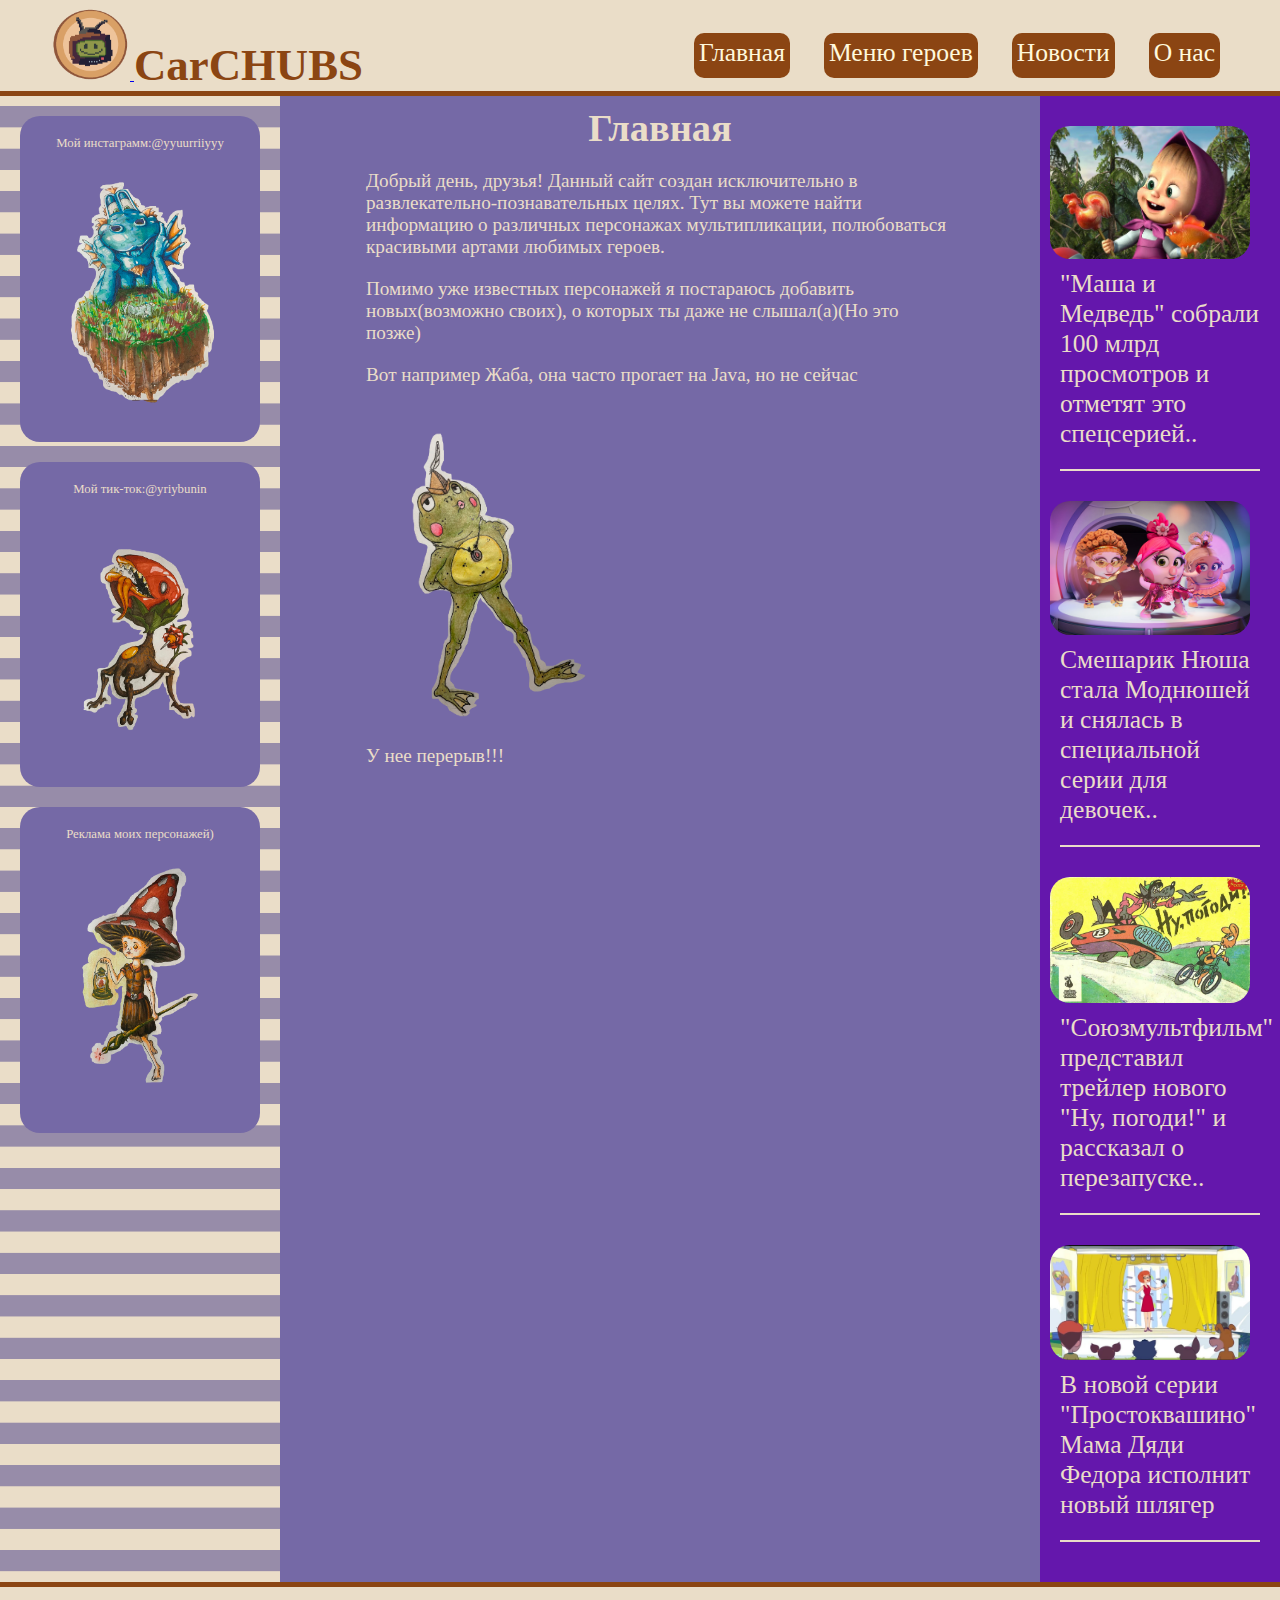
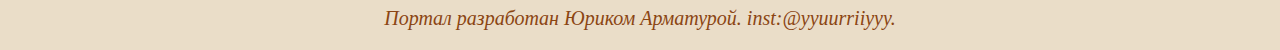
==== index.html @ d8eff467 "Add files via upload" ====
<!DOCTYPE html>
<html lang="en">
<head>
    <meta charset="UTF-8">
    <title>CarCHUBS</title>
    <link rel="stylesheet" media="screen and (min-width: 1024px)" href="src/baseStyle.css">
    <link rel="stylesheet" media="screen and (min-width: 768px) and (max-width: 1024px)" href="src/MiddleStyleBase.css">
    <link rel="stylesheet" media="screen and (max-width: 768px)" href="src/LittleStyleBase.css">
    <link href="src/hamburger.css" rel="stylesheet">
    <link href="src/NewsStyle.css" rel="stylesheet">
    <link rel="SHORTCUT ICON" href= "src/assets/Decoration/Favicon.png" type="image/png">
</head>
<body>
<header>
    <div class="headerBox">
        <div class="mobileHead">
            <a id="firstPointHead" href="src/HomePage.html">
                <img class="logoImg" src="src/assets/Decoration/LogoMult.png" alt="Logo">
            </a>
            <h1 class="logoText">CarCHUBS</h1>
        </div>
<!--        <div style="flex-grow: 2;margin-left: 20px;margin-right: 20px">-->
<!--&lt;!&ndash;            <div><input type="text" name="user_name" required placeholder=" Search" class="searchInf"></div>&ndash;&gt;-->
<!--        </div>-->
        <input type="checkbox" id="checkbox">
        <nav>
            <ul>
                <li><a class="navButtons" href="src/HomePage.html">Главная</a></li>
                <li><a class="navButtons" href="src/HeroesMenu.html">Меню героев</a></li>
                <li><a class="navButtons" href="src/News.html">Новости</a></li>
                <li><a class="navButtons" href="src/Info.html">О нас</a></li>
            </ul>
        </nav>
        <div class="menu-icon">
            <label for="checkbox">
                <i class="fa fa-bars menu-icon"></i>
            </label>
        </div>
    </div>
</header>
<main>
    <section class="mainInf">
        <h1 class="itemMain" style="text-align: center">Главная</h1>
        <div class="itemMain">
            Добрый день, друзья! Данный сайт создан исключительно в развлекательно-познавательных целях. Тут вы можете найти информацию о различных персонажах мультипликации, полюбоваться красивыми артами любимых героев.
        </div>
        <div class="itemMain">Помимо уже известных персонажей я постараюсь добавить новых(возможно своих), о которых ты даже не слышал(а)(Но это позже)</div>
        <div class="itemMain">Вот например Жаба, она часто прогает на Java, но не сейчас</div>
        <div class="itemMain"><img id="frogImg" src="src/assets/Heroes/Frog.png" alt="Жаба"></div>
        <div class="itemMain">У нее перерыв!!!</div>

    </section>
</main>
<aside class="ads">
    <div class="adsSection">
        <div style="text-align: center">
            <a href="https://www.instagram.com/yyuurriiyyy/" class="headingNew">
                Мой инстаграмм:@yyuurriiyyy
                <br>
                <img style=" width: 100%" src="src/assets/Heroes/1.png">
            </a>
        </div>
    </div>
    <div class="adsSection">
        <div style="text-align: center">
            <a href="https://www.tiktok.com/@yriybunin?" class="headingNew">
                Мой тик-ток:@yriybunin
                <br>
                <img style=" width: 100%" src="src/assets/Heroes/2.png">
            </a>
        </div>
    </div>
    <div class="adsSection">
        <div style="text-align: center">
            <a href="https://vk.com/id137744206" class="headingNew">
            Реклама моих персонажей)
            <br>
            <img style=" width: 100%" src="src/assets/Heroes/3.png">
            </a>
        </div>
    </div>
</aside>
<aside class="news">
    <div class="newsSection">
        <div class="new">
            <a class="headingNew" href="src/New1.html"><img style=" width: 100%" src="src/assets/News/n2.jpg" class="newImg">
                "Маша и Медведь" собрали 100 млрд просмотров и отметят это спецсерией..</a>
        </div>
        <div class="new"><a class="headingNew" href="src/New2.html"><img style=" width: 100%" src="src/assets/News/n1.jpg" class="newImg">
            Смешарик Нюша стала Моднюшей и снялась в специальной серии для девочек..</a></div>
        <div class="new">
            <a class="headingNew" href="src/New3.html"><img style=" width: 100%" src="src/assets/News/n31.jpg" class="newImg">
                "Союзмультфильм" представил трейлер нового "Ну, погоди!" и рассказал о перезапуске..</a>
        </div>
        <div class="new">
            <a class="headingNew" href="src/New4.html"><img style=" width: 100%" src="src/assets/News/n4.JPG" class="newImg">
                В новой серии "Простоквашино" Мама Дяди Федора исполнит новый шлягер</a>
        </div>
    </div>
</aside>
<footer>
    <address>
        Портал разработан Юриком Арматурой. inst:@yyuurriiyyy.
    </address>
</footer>
</body>
<script>

</script>
</html>
---- src/baseStyle.css ----
* {
    font-family: Pribambas;
    margin: 0;
    padding: 0;
}
body {
    display: grid;
    background: url("assets/Decoration/background.png");
    background-size: 100%;
    grid-template-areas:
        "H H H H H"
        "A M M M N"
        "F F F F F";
    grid-auto-rows: minmax(50px, auto)
}
h1 {
    font-size: 3vw;
}

header {
    border-bottom: solid saddlebrown 5px;
    padding-right: 50px;
    padding-left: 50px;
    background: #eaddc8;
    grid-area: H;
}

main {
    display: block;
    background: none;
    grid-area: M;
    background: #7569a6;
}

.logoImg {
    height: 80px;
    width: 80px;
}

.logoText {
    display: inline-block;
    font-family: "Action Jackson";
    font-size: 3.5vw;
    color: saddlebrown;
}

.headerBox {
    align-items: center;
    justify-content: space-between;
    display: flex;
    flex-direction: row;
}


.navButtons {
    margin-right: 10px;
    padding: 5px;
    padding-bottom: 10px;
    font-size: 2vw;
    color: cornsilk;
    border-radius: 10px;
    text-decoration: none;
    border: 0;
    background: saddlebrown;

}
.mainInf {
    margin-left: 10%;
    margin-right: 10%;
    margin-bottom: 20px;
    font-size: 1.5vw;
    display: flex;
    flex-direction: column;
    /*align-items: center;*/
    justify-content: center;
    color: #eaddc8;
}
.itemMain {
    margin: 10px;
}

footer {
    padding-top: 20px;
    padding-bottom: 20px;
    font-size: 20px;
    vertical-align: center;
    border-top: 5px solid saddlebrown;
    text-align: center;
    background: #eaddc8;
    grid-area: F;
    color: saddlebrown;
}

.ads {
    grid-area: A;
}
.adsSection {
    display: flex;
    flex-direction: column;
    text-align: center;
    vertical-align: center;
    width: 200px;
    margin: 20px;
    min-height: 200px;
    font-size: 1vw;
    color: #eaddc8;
    background: #7569a6;
    border-radius: 20px;
    padding: 20px;
}
.news {
    grid-area: N;
}
.newsSection {
    display: flex;
    flex-direction: column;
    /*justify-content: space-around;*/
    /*vertical-align: center;*/
    width: 200px;
    /*margin-right: 100px;*/
    min-height: 100%;
    font-size: 2vw;
    color: #eaddc8;
    background:#6417ac;
    padding: 20px;
}
.new {
    margin-bottom: 20px;
    padding-bottom: 20px;
    border-bottom: 2px solid #eaddc8;
}

#frogImg {
    animation: frogGo 10s infinite;
    position: relative;
    left: 0px;
    width: 40%;
    height: auto;
}
@keyframes frogGo {
    10% {
        left: 10%;
        transform: rotate(20deg);
    }
    20% {
        left: 22%;
        transform: rotate(-10deg);
    }
    30% {
        left: 40%;
        transform: rotate(30deg);
    }
    40% {
        left: 51%;
        transform: rotate(0);
    }
    50% {
        left: 60%;
        transform: scale(-1,1);
    }
    60% {
        left: 52%;
        transform: rotate(-20deg) scale(-1,1);
    }
    70% {
        left: 40%;
        transform: rotate(10deg)  scale(-1,1);
    }
    80% {
        left: 24%;
        transform: rotate(-20deg) scale(-1,1);
    }
    90% {
        left: 12%;
        transform: rotate(10deg) scale(-1,1);
    }
}


.menu-icon {
    display: none;
}
nav {
    position: relative;
    top: 10px;
    background-color: transparent;
}
nav ul {
    max-height: 70px;
    padding: 15px 0;
    text-align: right;
}
nav ul li {
    display: inline-flex;
    padding-left: 20px;
}

#checkbox {
    display: none;
}


.heroesButtons {
    padding: 10px;
    font-size: 30px;
    transition: 0.3s;
    color: #eaddc8;
    background: #7569a6;
    border-radius: 20px;
    border: #eaddc8 solid 5px;
}
.heroesButtons:hover {
    background: #eb6f4a;
}

.gridButtons {
    grid-gap: 20px;
    margin-top: 50px;
    display: grid;
    grid-template-columns: 1fr 1fr 1fr 1fr;
    grid-auto-columns: minmax(100px,auto);
    grid-auto-rows: minmax(50px,auto);
}
p {
    text-indent: 50px;
}


/*Строка поиска*/






.heroGallery {
    overflow: hidden;
    height: 600px;
    margin: 0;
    display: grid;
    grid-template-rows: 500px 100px;
    grid-template-columns: 1fr 30px 30px 30px 30px 30px 1fr;
    align-items: center;
    justify-items: center;
}

div.carousel {
    grid-row: 1 / 2;
    grid-column: 1 / 8;
    width: 100vw;
    height: 500px;
    display: flex;
    align-items: center;
    justify-content: center;
    overflow: hidden;
    transform-style: preserve-3d;
    perspective: 600px;
    --items: 5;
    --middle: 3;
    --position: 1;
    pointer-events: none;
}

div.item_1 {
    background-size: cover;
    position: absolute;
    width: 300px;
    height: 400px;
    background-color: coral;
    --r: calc(var(--position) - var(--offset));
    --abs: max(calc(var(--r) * -1), var(--r));
    transition: all 0.25s linear;
    transform: rotateY(calc(-10deg * var(--r)))
    translateX(calc(-300px * var(--r)));
    z-index: calc((var(--position) - var(--abs)));
}

div.item_1:nth-of-type(1) {
    --offset: 1;
    background-color: #90f1ef;
}
div.item_1:nth-of-type(2) {
    --offset: 2;
    background-color: #ff70a6;
}
div.item_1:nth-of-type(3) {
    --offset: 3;
    background-color: #ff9770;
}
div.item_1:nth-of-type(4) {
    --offset: 4;
    background-color: #ffd670;
}
div.item_1:nth-of-type(5) {
    --offset: 5;
    background-color: #e9ff70;
}

input:nth-of-type(1) {
    grid-column: 2 / 3;
    grid-row: 2 / 3;
}
input:nth-of-type(1):checked ~ div.carousel {
    --position: 1;
}

input:nth-of-type(2) {
    grid-column: 3 / 4;
    grid-row: 2 / 3;
}
input:nth-of-type(2):checked ~ div.carousel {
    --position: 2;
}

input:nth-of-type(3) {
    grid-column: 4 /5;
    grid-row: 2 / 3;
}
input:nth-of-type(3):checked ~ div.carousel {
    --position: 3;
}

input:nth-of-type(4) {
    grid-column: 5 / 6;
    grid-row: 2 / 3;
}
input:nth-of-type(4):checked ~ div.carousel {
    --position: 4;
}

input:nth-of-type(5) {
    grid-column: 6 / 7;
    grid-row: 2 / 3;
}
input:nth-of-type(5):checked ~ div.carousel {
    --position: 5;
}
---- src/MiddleStyleBase.css ----
* {
    font-family: Pribambas;
    margin: 0;
    padding: 0;
}
body {
    display: grid;
    background: url("assets/Decoration/background.png");
    background-size: 100%;
    grid-template-areas:
        "H H H H H"
        "A M M M M"
        "A N N N N"
        "F F F F F";
    grid-auto-rows: minmax(50px, auto)
}
h1 {
    font-size: 4vw;
}

#checkbox {
    display: none;
}
header {
    border-bottom: solid saddlebrown 5px;
    padding-right: 50px;
    padding-left: 50px;
    background: #eaddc8;
    grid-area: H;
}

main {
    display: block;
    background: none;
    grid-area: M;
    background: #7569a6;
}

.logoImg {
    height: 80px;
    width: 80px;
}

.logoText {
    display: inline-block;
    font-family: "Action Jackson";
    font-size: 3.5vw;
    color: saddlebrown;
}

.headerBox {
    align-items: center;
    justify-content: space-between;
    display: flex;
    flex-direction: row;
}

.searchInf {
    padding-left: 10px;
    font-size: 20px;
    overflow: hidden;
    border: solid 1px black;
    border-radius: 20px;
    height: 40px;
    width: 100%;
}

.navButtons {
    margin-right: 10px;
    padding: 5px;
    padding-bottom: 10px;
    font-size: 2.5vw;
    color: cornsilk;
    border-radius: 10px;
    text-decoration: none;
    border: 0;
    background: saddlebrown;

}
.mainInf {
    margin-left: 10%;
    margin-right: 10%;
    margin-bottom: 20px;
    font-size: 2.5vw;
    display: flex;
    flex-direction: column;
    /*align-items: center;*/
    justify-content: center;
    color: #eaddc8;
}
.itemMain {
    margin: 10px;
}

footer {
    padding-top: 20px;
    padding-bottom: 20px;
    font-size: 20px;
    vertical-align: center;
    border-top: 5px solid saddlebrown;
    text-align: center;
    background: #eaddc8;
    grid-area: F;
    color: saddlebrown;
}

.ads {
    grid-area: A;
}
.adsSection {
    text-align: center;
    vertical-align: center;
    min-width: 150px;
    margin: 20px;
    min-height: 200px;
    font-size: 1.5vw;
    color: #eaddc8;
    background: #7569a6;
    border-radius: 20px;
    padding: 20px;
}
.news {
    grid-area: N;
}
.newsSection {
    display: flex;
    flex-direction: row;
    justify-content: space-around;
    text-align: center;
    vertical-align: center;
    min-width: 200px;
    /*margin-right: 100px;*/
    min-height: 100%;
    font-size: 2vw;
    color: #eaddc8;
    background:#6417ac;
    padding: 20px;
}
.new {
    padding: 15px;
    border-right: 2px solid #eaddc8;
}

#frogImg {
    animation: frogGo 10s infinite;
    position: relative;
    left: 0px;
    width: 40%;
    height: auto;
}

.menu-icon {
    display: none;
}
nav {
    position: relative;
    top: 10px;
    background-color: transparent;
}
nav ul {
    max-height: 70px;
    padding: 15px 0;
    text-align: right;
}
nav ul li {
    display: inline-flex;
    padding-left: 20px;
}


@keyframes frogGo {
    10% {
        left: 10%;
        transform: rotate(20deg);
    }
    20% {
        left: 22%;
        transform: rotate(-10deg);
    }
    30% {
        left: 40%;
        transform: rotate(30deg);
    }
    40% {
        left: 51%;
        transform: rotate(0);
    }
    50% {
        left: 60%;
        transform: scale(-1,1);
    }
    60% {
        left: 52%;
        transform: rotate(-20deg) scale(-1,1);
    }
    70% {
        left: 40%;
        transform: rotate(10deg)  scale(-1,1);
    }
    80% {
        left: 24%;
        transform: rotate(-20deg) scale(-1,1);
    }
    90% {
        left: 12%;
        transform: rotate(10deg) scale(-1,1);
    }
}



.heroGallery {
    overflow: hidden;
    height: 540px;
    margin: 0;
    display: grid;
    grid-template-rows: 450px 90px;
    grid-template-columns: 1fr 25px 25px 25px 25px 25px 1fr;
    align-items: center;
    justify-items: center;
}

.heroesButtons {
    padding: 10px;
    font-size: 25px;
    margin-top: 40px;
    transition: 0.3s;
    color: #eaddc8;
    background: #7569a6;
    border-radius: 20px;
    border: #eaddc8 solid 4px;
}
.heroesButtons:hover {
    background: #eb6f4a;
}

div.carousel {
    grid-row: 1 / 2;
    grid-column: 1 / 8;
    width: 90vw;
    height: 550px;
    display: flex;
    align-items: center;
    justify-content: center;
    overflow: hidden;
    transform-style: preserve-3d;
    perspective: 540px;
    --items: 5;
    --middle: 3;
    --position: 1;
    pointer-events: none;
}

div.item_1 {
    background-size: cover;
    position: absolute;
    width: 270px;
    height: 360px;
    background-color: coral;
    --r: calc(var(--position) - var(--offset));
    --abs: max(calc(var(--r) * -1), var(--r));
    transition: all 0.25s linear;
    transform: rotateY(calc(-10deg * var(--r)))
    translateX(calc(-270px * var(--r)));
    z-index: calc((var(--position) - var(--abs)));
}

div.item_1:nth-of-type(1) {
    --offset: 1;
    background-color: #90f1ef;
}
div.item_1:nth-of-type(2) {
    --offset: 2;
    background-color: #ff70a6;
}
div.item_1:nth-of-type(3) {
    --offset: 3;
    background-color: #ff9770;
}
div.item_1:nth-of-type(4) {
    --offset: 4;
    background-color: #ffd670;
}
div.item_1:nth-of-type(5) {
    --offset: 5;
    background-color: #e9ff70;
}

input:nth-of-type(1) {
    grid-column: 2 / 3;
    grid-row: 2 / 3;
}
input:nth-of-type(1):checked ~ div.carousel {
    --position: 1;
}

input:nth-of-type(2) {
    grid-column: 3 / 4;
    grid-row: 2 / 3;
}
input:nth-of-type(2):checked ~ div.carousel {
    --position: 2;
}

input:nth-of-type(3) {
    grid-column: 4 /5;
    grid-row: 2 / 3;
}
input:nth-of-type(3):checked ~ div.carousel {
    --position: 3;
}

input:nth-of-type(4) {
    grid-column: 5 / 6;
    grid-row: 2 / 3;
}
input:nth-of-type(4):checked ~ div.carousel {
    --position: 4;
}

input:nth-of-type(5) {
    grid-column: 6 / 7;
    grid-row: 2 / 3;
}
input:nth-of-type(5):checked ~ div.carousel {
    --position: 5;
}
---- src/LittleStyleBase.css ----
* {
    font-family: Pribambas;
    margin: 0;
    padding: 0;
}
body {
    display: grid;
    background: url("assets/Decoration/background.png");
    background-size: 100%;
    grid-template-areas:
        "H"
        "M"
        "N"
        "A"
        "F";
    grid-auto-rows: minmax(50px, auto)
}
h1 {
    font-size: 4vw;
}

header {
    position: sticky;
    top: 0;
    z-index: 10;
    border-bottom: solid saddlebrown 5px;
    padding-right: 20px;
    /*padding-left: 50px;*/
    background: #eaddc8;
    grid-area: H;
    padding-bottom: 5px;
}

main {
    display: block;
    background: none;
    grid-area: M;
    background: #7569a6;
}

.logoImg {
    height: 70px;
    width: 70px;
}

.logoText {
    font-family: "Action Jackson";
    font-size: 35px;
    color: saddlebrown;
}

.headerBox {
    justify-content: space-between;
    display: flex;
    flex-direction: row;
}

.mobileHead {
    display: flex;
    flex-direction: row;
    align-items: end;
}
.searchInf {
    padding-left: 10px;
    font-size: 20px;
    overflow: hidden;
    border: solid 1px black;
    border-radius: 20px;
    height: 40px;
    width: 100%;
}

.navButtons {
    margin-right: 10px;
    padding: 5px;
    padding-bottom: 10px;
    font-size: 30px;
    color: saddlebrown;
    border-radius: 10px;
    text-decoration: none;
    border: 0;

}
.mainInf {
    margin-left: 10%;
    margin-right: 10%;
    margin-bottom: 20px;
    font-size: 3.5vw;
    display: flex;
    flex-direction: column;
    /*align-items: center;*/
    justify-content: center;
    color: #eaddc8;
}
.itemMain {
    margin: 10px;
}

footer {
    padding-top: 20px;
    padding-bottom: 20px;
    font-size: 15px;
    vertical-align: center;
    border-top: 5px solid saddlebrown;
    text-align: center;
    background: #eaddc8;
    grid-area: F;
    color: saddlebrown;
}

.ads {
    margin-top: 40px;
    grid-area: A;
    display: flex;
    flex-direction: row;
    align-items: stretch;
    justify-content: space-around;
}
.adsSection {
    text-align: center;
    vertical-align: center;
    margin: 10px;
    font-size: 2.5vw;
    color: #eaddc8;
    min-height: 100px;
    min-width: 50px;
    background: #7569a6;
    padding: 10px;
}
.news {
    grid-area: N;
}
.newsSection {
    display: flex;
    flex-direction: column;
    justify-content: space-around;
    text-align: center;
    vertical-align: center;
    min-width: 200px;
    max-width: 100%;
    /*margin-right: 100px;*/
    min-height: 100%;
    font-size: 5vw;
    color: #eaddc8;
    background:#6417ac;
    padding: 20px;
}
.new {
    /*padding: 20px;*/
    border-bottom: 2px solid #eaddc8;
    padding-bottom: 20px;
}

#frogImg {
    animation: frogGo 10s infinite;
    position: relative;
    left: 0px;
    width: 40%;
    height: auto;
}

.menu-icon {
    padding-top: 10px;
    font-size: 45px;
    color: saddlebrown;
    line-height: 50px;
}
nav {
    z-index: 2;
    text-align: center;
    position: absolute;
    background: #eaddc8;
    top:70px;
    left:0;
    width: 100%;
    padding-bottom: 20px;
}
nav ul {
    list-style-type: none;
    max-height: 0px;
    overflow: hidden;
    transition: all 0.5s;
}
nav ul li {
    padding: 0 15px;
}
nav ul li a {
    display: inline-block;
    padding: 12px;
    /* Add your custom styles below to change appearance of links */
    color: #DAE1E7;
    text-decoration: none;
    letter-spacing: 0.05em;
}
nav ul li a:hover, nav ul li a:focus {
    color: #eb6f4a;
}
#checkbox {
    display: none;
}
#checkbox:checked ~ nav ul {
    max-height: 200px;
    padding: 15px 0;
    transition: all 0.5s;
}

@keyframes frogGo {
    10% {
        left: 10%;
        transform: rotate(20deg);
    }
    20% {
        left: 22%;
        transform: rotate(-10deg);
    }
    30% {
        left: 40%;
        transform: rotate(30deg);
    }
    40% {
        left: 51%;
        transform: rotate(0);
    }
    50% {
        left: 60%;
        transform: scale(-1,1);
    }
    60% {
        left: 52%;
        transform: rotate(-20deg) scale(-1,1);
    }
    70% {
        left: 40%;
        transform: rotate(10deg)  scale(-1,1);
    }
    80% {
        left: 24%;
        transform: rotate(-20deg) scale(-1,1);
    }
    90% {
        left: 12%;
        transform: rotate(10deg) scale(-1,1);
    }
}


.heroesButtons {
    margin-top: 30px;
    padding: 10px;
    font-size: 20px;
    transition: 0.3s;
    color: #eaddc8;
    background: #7569a6;
    border-radius: 20px;
    border: #eaddc8 solid 5px;
}
.heroesButtons:hover {
    background: #eb6f4a;
}

.heroGallery {
    overflow: hidden;
    height: 480px;
    margin: 0;
    display: grid;
    grid-template-rows: 400px 80px;
    grid-template-columns: 1fr 20px 20px 20px 20px 20px 1fr;
    align-items: center;
    justify-items: center;
}
.heroesButtons:hover {
    background: #eb6f4a;
}

div.carousel {
    grid-row: 1 / 2;
    grid-column: 1 / 8;
    width: 80vw;
    height: 400px;
    display: flex;
    align-items: center;
    justify-content: center;
    overflow: hidden;
    transform-style: preserve-3d;
    perspective: 480px;
    --items: 5;
    --middle: 3;
    --position: 1;
    pointer-events: none;
}

div.item_1 {
    background-size: cover;
    position: absolute;
    width: 240px;
    height: 320px;
    background-color: coral;
    --r: calc(var(--position) - var(--offset));
    --abs: max(calc(var(--r) * -1), var(--r));
    transition: all 0.25s linear;
    transform: rotateY(calc(-10deg * var(--r)))
    translateX(calc(-240px * var(--r)));
    z-index: calc((var(--position) - var(--abs)));
}

div.item_1:nth-of-type(1) {
    --offset: 1;
    background-color: #90f1ef;
}
div.item_1:nth-of-type(2) {
    --offset: 2;
    background-color: #ff70a6;
}
div.item_1:nth-of-type(3) {
    --offset: 3;
    background-color: #ff9770;
}
div.item_1:nth-of-type(4) {
    --offset: 4;
    background-color: #ffd670;
}
div.item_1:nth-of-type(5) {
    --offset: 5;
    background-color: #e9ff70;
}

input:nth-of-type(1) {
    grid-column: 2 / 3;
    grid-row: 2 / 3;
}
input:nth-of-type(1):checked ~ div.carousel {
    --position: 1;
}

input:nth-of-type(2) {
    grid-column: 3 / 4;
    grid-row: 2 / 3;
}
input:nth-of-type(2):checked ~ div.carousel {
    --position: 2;
}

input:nth-of-type(3) {
    grid-column: 4 /5;
    grid-row: 2 / 3;
}
input:nth-of-type(3):checked ~ div.carousel {
    --position: 3;
}

input:nth-of-type(4) {
    grid-column: 5 / 6;
    grid-row: 2 / 3;
}
input:nth-of-type(4):checked ~ div.carousel {
    --position: 4;
}

input:nth-of-type(5) {
    grid-column: 6 / 7;
    grid-row: 2 / 3;
}
input:nth-of-type(5):checked ~ div.carousel {
    --position: 5;
}
---- src/NewsStyle.css ----
.newInNews {
    padding-top: 10px;
    margin-top: 30px;
    border-top: #eaddc8 solid 4px;
}
.headingNew {
    text-decoration: none;
    color: #eaddc8;
}
.headingNew:hover {
    color: #eb6f4a;
}
.newImg {
    width: 40%;
    float: right;
    margin: 10px;
    border-radius: 20px;
}
h2 {
    margin-bottom: 20px;
}
.simpleNewH {
    margin-top: 25px;
    padding-bottom: 25px;
    margin-bottom: 25px;
    border-bottom: #eaddc8 solid 4px;
}
.simpleNewImg {
    width: 70%;
    border-radius: 20px;
    margin: 20px;
}
.simpleNew {
    display: flex;
    flex-direction: column;
    align-items: center;
    margin-bottom: 50px;
}
p {
    text-indent: 30px;
}
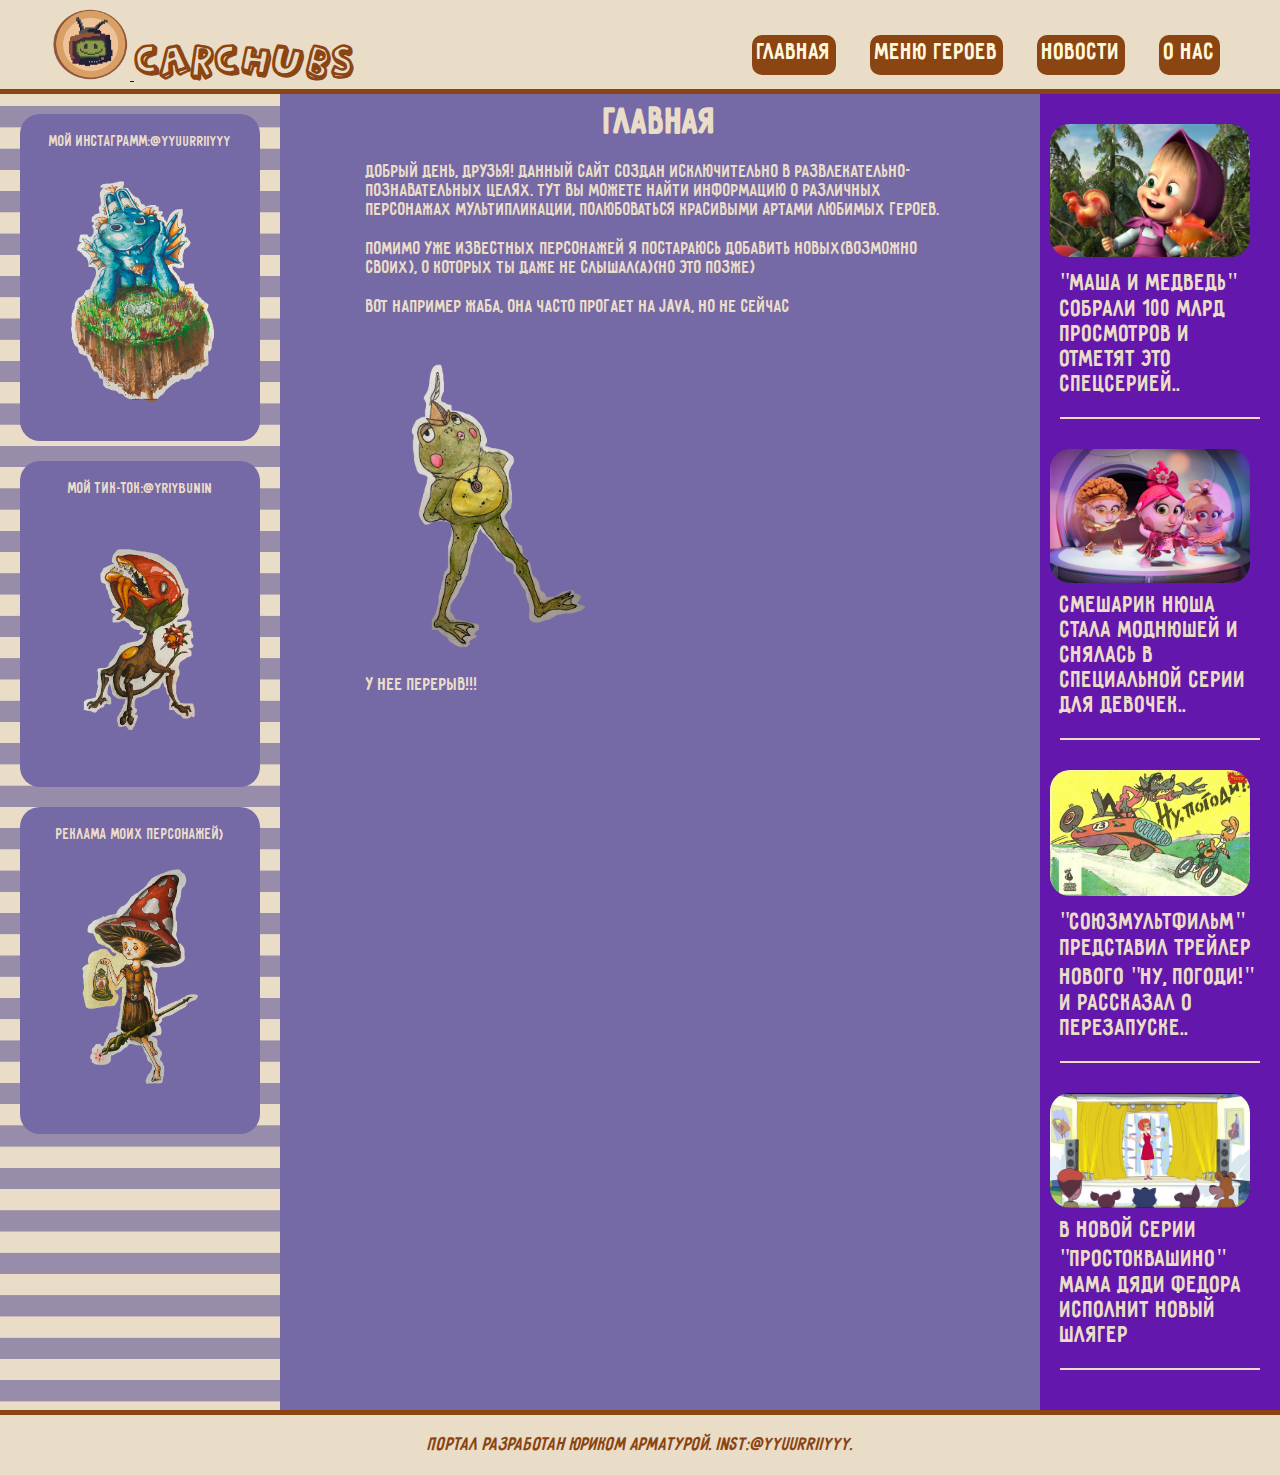
==== commit bb1fec6c: "Update index.html" ====
--- a/index.html
+++ b/index.html
@@ -3,8 +3,8 @@
 <head>
     <meta charset="UTF-8">
     <title>CarCHUBS</title>
-    <link rel="stylesheet" media="screen and (min-width: 1024px)" href="src/baseStyle.css">
-    <link rel="stylesheet" media="screen and (min-width: 768px) and (max-width: 1024px)" href="src/MiddleStyleBase.css">
+    <link rel="stylesheet" media="screen and (min-width: 1025px)" href="src/baseStyle.css">
+    <link rel="stylesheet" media="screen and (min-width: 769px) and (max-width: 1024px)" href="src/MiddleStyleBase.css">
     <link rel="stylesheet" media="screen and (max-width: 768px)" href="src/LittleStyleBase.css">
     <link href="src/hamburger.css" rel="stylesheet">
     <link href="src/NewsStyle.css" rel="stylesheet">
@@ -107,4 +107,4 @@
 <script>
 
 </script>
-</html>+</html>
--- a/src/baseStyle.css
+++ b/src/baseStyle.css
@@ -1,337 +1,356 @@
-* {
-    font-family: Pribambas;
-    margin: 0;
-    padding: 0;
-}
-body {
-    display: grid;
-    background: url("assets/Decoration/background.png");
-    background-size: 100%;
-    grid-template-areas:
-        "H H H H H"
-        "A M M M N"
-        "F F F F F";
-    grid-auto-rows: minmax(50px, auto)
-}
-h1 {
-    font-size: 3vw;
-}
-
-header {
-    border-bottom: solid saddlebrown 5px;
-    padding-right: 50px;
-    padding-left: 50px;
-    background: #eaddc8;
-    grid-area: H;
-}
-
-main {
-    display: block;
-    background: none;
-    grid-area: M;
-    background: #7569a6;
-}
-
-.logoImg {
-    height: 80px;
-    width: 80px;
-}
-
-.logoText {
-    display: inline-block;
-    font-family: "Action Jackson";
-    font-size: 3.5vw;
-    color: saddlebrown;
-}
-
-.headerBox {
-    align-items: center;
-    justify-content: space-between;
-    display: flex;
-    flex-direction: row;
-}
-
-
-.navButtons {
-    margin-right: 10px;
-    padding: 5px;
-    padding-bottom: 10px;
-    font-size: 2vw;
-    color: cornsilk;
-    border-radius: 10px;
-    text-decoration: none;
-    border: 0;
-    background: saddlebrown;
-
-}
-.mainInf {
-    margin-left: 10%;
-    margin-right: 10%;
-    margin-bottom: 20px;
-    font-size: 1.5vw;
-    display: flex;
-    flex-direction: column;
-    /*align-items: center;*/
-    justify-content: center;
-    color: #eaddc8;
-}
-.itemMain {
-    margin: 10px;
-}
-
-footer {
-    padding-top: 20px;
-    padding-bottom: 20px;
-    font-size: 20px;
-    vertical-align: center;
-    border-top: 5px solid saddlebrown;
-    text-align: center;
-    background: #eaddc8;
-    grid-area: F;
-    color: saddlebrown;
-}
-
-.ads {
-    grid-area: A;
-}
-.adsSection {
-    display: flex;
-    flex-direction: column;
-    text-align: center;
-    vertical-align: center;
-    width: 200px;
-    margin: 20px;
-    min-height: 200px;
-    font-size: 1vw;
-    color: #eaddc8;
-    background: #7569a6;
-    border-radius: 20px;
-    padding: 20px;
-}
-.news {
-    grid-area: N;
-}
-.newsSection {
-    display: flex;
-    flex-direction: column;
-    /*justify-content: space-around;*/
-    /*vertical-align: center;*/
-    width: 200px;
-    /*margin-right: 100px;*/
-    min-height: 100%;
-    font-size: 2vw;
-    color: #eaddc8;
-    background:#6417ac;
-    padding: 20px;
-}
-.new {
-    margin-bottom: 20px;
-    padding-bottom: 20px;
-    border-bottom: 2px solid #eaddc8;
-}
-
-#frogImg {
-    animation: frogGo 10s infinite;
-    position: relative;
-    left: 0px;
-    width: 40%;
-    height: auto;
-}
-@keyframes frogGo {
-    10% {
-        left: 10%;
-        transform: rotate(20deg);
-    }
-    20% {
-        left: 22%;
-        transform: rotate(-10deg);
-    }
-    30% {
-        left: 40%;
-        transform: rotate(30deg);
-    }
-    40% {
-        left: 51%;
-        transform: rotate(0);
-    }
-    50% {
-        left: 60%;
-        transform: scale(-1,1);
-    }
-    60% {
-        left: 52%;
-        transform: rotate(-20deg) scale(-1,1);
-    }
-    70% {
-        left: 40%;
-        transform: rotate(10deg)  scale(-1,1);
-    }
-    80% {
-        left: 24%;
-        transform: rotate(-20deg) scale(-1,1);
-    }
-    90% {
-        left: 12%;
-        transform: rotate(10deg) scale(-1,1);
-    }
-}
-
-
-.menu-icon {
-    display: none;
-}
-nav {
-    position: relative;
-    top: 10px;
-    background-color: transparent;
-}
-nav ul {
-    max-height: 70px;
-    padding: 15px 0;
-    text-align: right;
-}
-nav ul li {
-    display: inline-flex;
-    padding-left: 20px;
-}
-
-#checkbox {
-    display: none;
-}
-
-
-.heroesButtons {
-    padding: 10px;
-    font-size: 30px;
-    transition: 0.3s;
-    color: #eaddc8;
-    background: #7569a6;
-    border-radius: 20px;
-    border: #eaddc8 solid 5px;
-}
-.heroesButtons:hover {
-    background: #eb6f4a;
-}
-
-.gridButtons {
-    grid-gap: 20px;
-    margin-top: 50px;
-    display: grid;
-    grid-template-columns: 1fr 1fr 1fr 1fr;
-    grid-auto-columns: minmax(100px,auto);
-    grid-auto-rows: minmax(50px,auto);
-}
-p {
-    text-indent: 50px;
-}
-
-
-/*Строка поиска*/
-
-
-
-
-
-
-.heroGallery {
-    overflow: hidden;
-    height: 600px;
-    margin: 0;
-    display: grid;
-    grid-template-rows: 500px 100px;
-    grid-template-columns: 1fr 30px 30px 30px 30px 30px 1fr;
-    align-items: center;
-    justify-items: center;
-}
-
-div.carousel {
-    grid-row: 1 / 2;
-    grid-column: 1 / 8;
-    width: 100vw;
-    height: 500px;
-    display: flex;
-    align-items: center;
-    justify-content: center;
-    overflow: hidden;
-    transform-style: preserve-3d;
-    perspective: 600px;
-    --items: 5;
-    --middle: 3;
-    --position: 1;
-    pointer-events: none;
-}
-
-div.item_1 {
-    background-size: cover;
-    position: absolute;
-    width: 300px;
-    height: 400px;
-    background-color: coral;
-    --r: calc(var(--position) - var(--offset));
-    --abs: max(calc(var(--r) * -1), var(--r));
-    transition: all 0.25s linear;
-    transform: rotateY(calc(-10deg * var(--r)))
-    translateX(calc(-300px * var(--r)));
-    z-index: calc((var(--position) - var(--abs)));
-}
-
-div.item_1:nth-of-type(1) {
-    --offset: 1;
-    background-color: #90f1ef;
-}
-div.item_1:nth-of-type(2) {
-    --offset: 2;
-    background-color: #ff70a6;
-}
-div.item_1:nth-of-type(3) {
-    --offset: 3;
-    background-color: #ff9770;
-}
-div.item_1:nth-of-type(4) {
-    --offset: 4;
-    background-color: #ffd670;
-}
-div.item_1:nth-of-type(5) {
-    --offset: 5;
-    background-color: #e9ff70;
-}
-
-input:nth-of-type(1) {
-    grid-column: 2 / 3;
-    grid-row: 2 / 3;
-}
-input:nth-of-type(1):checked ~ div.carousel {
-    --position: 1;
-}
-
-input:nth-of-type(2) {
-    grid-column: 3 / 4;
-    grid-row: 2 / 3;
-}
-input:nth-of-type(2):checked ~ div.carousel {
-    --position: 2;
-}
-
-input:nth-of-type(3) {
-    grid-column: 4 /5;
-    grid-row: 2 / 3;
-}
-input:nth-of-type(3):checked ~ div.carousel {
-    --position: 3;
-}
-
-input:nth-of-type(4) {
-    grid-column: 5 / 6;
-    grid-row: 2 / 3;
-}
-input:nth-of-type(4):checked ~ div.carousel {
-    --position: 4;
-}
-
-input:nth-of-type(5) {
-    grid-column: 6 / 7;
-    grid-row: 2 / 3;
-}
-input:nth-of-type(5):checked ~ div.carousel {
-    --position: 5;
-}
+@font-face {
+
+    font-family: 'Font1';
+
+    src: local('Font1'),
+
+    url(assets/Pribambas-Regular.ttf);
+
+}
+@font-face {
+
+    font-family: 'Font2';
+
+    src: local('Font2'),
+
+    url(assets/actionj.ttf);
+
+}
+
+* {
+    font-family: 'Font1';
+    margin: 0;
+    padding: 0;
+}
+body {
+    display: grid;
+    background: url("assets/Decoration/background.png");
+    background-size: 100%;
+    grid-template-areas:
+        "H H H H H"
+        "A M M M N"
+        "F F F F F";
+    grid-auto-rows: minmax(50px, auto)
+}
+h1 {
+    font-size: 3vw;
+}
+
+header {
+    border-bottom: solid saddlebrown 5px;
+    padding-right: 50px;
+    padding-left: 50px;
+    background: #eaddc8;
+    grid-area: H;
+}
+
+main {
+    display: block;
+    background: none;
+    grid-area: M;
+    background: #7569a6;
+}
+
+.logoImg {
+    height: 80px;
+    width: 80px;
+}
+
+.logoText {
+    display: inline-block;
+    font-family: 'Font2';
+    font-size: 3.5vw;
+    color: saddlebrown;
+}
+
+.headerBox {
+    align-items: center;
+    justify-content: space-between;
+    display: flex;
+    flex-direction: row;
+}
+
+
+.navButtons {
+    margin-right: 10px;
+    padding: 5px;
+    padding-bottom: 10px;
+    font-size: 2vw;
+    color: cornsilk;
+    border-radius: 10px;
+    text-decoration: none;
+    border: 0;
+    background: saddlebrown;
+
+}
+.mainInf {
+    margin-left: 10%;
+    margin-right: 10%;
+    margin-bottom: 20px;
+    font-size: 1.5vw;
+    display: flex;
+    flex-direction: column;
+    /*align-items: center;*/
+    justify-content: center;
+    color: #eaddc8;
+}
+.itemMain {
+    margin: 10px;
+}
+
+footer {
+    padding-top: 20px;
+    padding-bottom: 20px;
+    font-size: 20px;
+    vertical-align: center;
+    border-top: 5px solid saddlebrown;
+    text-align: center;
+    background: #eaddc8;
+    grid-area: F;
+    color: saddlebrown;
+}
+
+.ads {
+    grid-area: A;
+}
+.adsSection {
+    display: flex;
+    flex-direction: column;
+    text-align: center;
+    vertical-align: center;
+    width: 200px;
+    margin: 20px;
+    min-height: 200px;
+    font-size: 1vm;
+    color: #eaddc8;
+    background: #7569a6;
+    border-radius: 20px;
+    padding: 20px;
+}
+.news {
+    grid-area: N;
+}
+.newsSection {
+    display: flex;
+    flex-direction: column;
+    /*justify-content: space-around;*/
+    /*vertical-align: center;*/
+    width: 200px;
+    /*margin-right: 100px;*/
+    min-height: 100%;
+    font-size: 2vw;
+    color: #eaddc8;
+    background:#6417ac;
+    padding: 20px;
+}
+.new {
+    margin-bottom: 20px;
+    padding-bottom: 20px;
+    border-bottom: 2px solid #eaddc8;
+}
+
+#frogImg {
+    animation: frogGo 10s infinite;
+    position: relative;
+    left: 0px;
+    width: 40%;
+    height: auto;
+}
+@keyframes frogGo {
+    10% {
+        left: 10%;
+        transform: rotate(20deg);
+    }
+    20% {
+        left: 22%;
+        transform: rotate(-10deg);
+    }
+    30% {
+        left: 40%;
+        transform: rotate(30deg);
+    }
+    40% {
+        left: 51%;
+        transform: rotate(0);
+    }
+    50% {
+        left: 60%;
+        transform: scale(-1,1);
+    }
+    60% {
+        left: 52%;
+        transform: rotate(-20deg) scale(-1,1);
+    }
+    70% {
+        left: 40%;
+        transform: rotate(10deg)  scale(-1,1);
+    }
+    80% {
+        left: 24%;
+        transform: rotate(-20deg) scale(-1,1);
+    }
+    90% {
+        left: 12%;
+        transform: rotate(10deg) scale(-1,1);
+    }
+}
+
+
+.menu-icon {
+    display: none;
+}
+nav {
+    position: relative;
+    top: 10px;
+    background-color: transparent;
+}
+nav ul {
+    max-height: 70px;
+    padding: 15px 0;
+    text-align: right;
+}
+nav ul li {
+    display: inline-flex;
+    padding-left: 20px;
+}
+
+#checkbox {
+    display: none;
+}
+
+
+.heroesButtons {
+    padding: 10px;
+    font-size: 30px;
+    transition: 0.3s;
+    color: #eaddc8;
+    background: #7569a6;
+    border-radius: 20px;
+    border: #eaddc8 solid 5px;
+}
+.heroesButtons:hover {
+    background: #eb6f4a;
+}
+
+.gridButtons {
+    grid-gap: 20px;
+    margin-top: 50px;
+    display: grid;
+    grid-template-columns: 1fr 1fr 1fr 1fr;
+    grid-auto-columns: minmax(100px,auto);
+    grid-auto-rows: minmax(50px,auto);
+}
+p {
+    text-indent: 50px;
+}
+
+
+/*Строка поиска*/
+
+
+
+
+
+
+.heroGallery {
+    overflow: hidden;
+    height: 600px;
+    margin: 0;
+    display: grid;
+    grid-template-rows: 500px 100px;
+    grid-template-columns: 1fr 30px 30px 30px 30px 30px 1fr;
+    align-items: center;
+    justify-items: center;
+}
+
+div.carousel {
+    grid-row: 1 / 2;
+    grid-column: 1 / 8;
+    width: 100vw;
+    height: 500px;
+    display: flex;
+    align-items: center;
+    justify-content: center;
+    overflow: hidden;
+    transform-style: preserve-3d;
+    perspective: 600px;
+    --items: 5;
+    --middle: 3;
+    --position: 1;
+    pointer-events: none;
+}
+
+div.item_1 {
+    background-size: cover;
+    position: absolute;
+    width: 300px;
+    height: 400px;
+    background-color: coral;
+    --r: calc(var(--position) - var(--offset));
+    --abs: max(calc(var(--r) * -1), var(--r));
+    transition: all 0.25s linear;
+    transform: rotateY(calc(-10deg * var(--r)))
+    translateX(calc(-300px * var(--r)));
+    z-index: calc((var(--position) - var(--abs)));
+}
+
+div.item_1:nth-of-type(1) {
+    --offset: 1;
+    background-color: #90f1ef;
+}
+div.item_1:nth-of-type(2) {
+    --offset: 2;
+    background-color: #ff70a6;
+}
+div.item_1:nth-of-type(3) {
+    --offset: 3;
+    background-color: #ff9770;
+}
+div.item_1:nth-of-type(4) {
+    --offset: 4;
+    background-color: #ffd670;
+}
+div.item_1:nth-of-type(5) {
+    --offset: 5;
+    background-color: #e9ff70;
+}
+
+input:nth-of-type(1) {
+    grid-column: 2 / 3;
+    grid-row: 2 / 3;
+}
+input:nth-of-type(1):checked ~ div.carousel {
+    --position: 1;
+}
+
+input:nth-of-type(2) {
+    grid-column: 3 / 4;
+    grid-row: 2 / 3;
+}
+input:nth-of-type(2):checked ~ div.carousel {
+    --position: 2;
+}
+
+input:nth-of-type(3) {
+    grid-column: 4 /5;
+    grid-row: 2 / 3;
+}
+input:nth-of-type(3):checked ~ div.carousel {
+    --position: 3;
+}
+
+input:nth-of-type(4) {
+    grid-column: 5 / 6;
+    grid-row: 2 / 3;
+}
+input:nth-of-type(4):checked ~ div.carousel {
+    --position: 4;
+}
+
+input:nth-of-type(5) {
+    grid-column: 6 / 7;
+    grid-row: 2 / 3;
+}
+input:nth-of-type(5):checked ~ div.carousel {
+    --position: 5;
+}
--- a/src/MiddleStyleBase.css
+++ b/src/MiddleStyleBase.css
@@ -1,5 +1,24 @@
+@font-face {
+
+    font-family: 'Font1';
+
+    src: local('Font1'),
+
+    url(assets/Pribambas-Regular.ttf);
+
+}
+@font-face {
+
+    font-family: 'Font2';
+
+    src: local('Font2'),
+
+    url(assets/actionj.ttf);
+
+}
+
 * {
-    font-family: Pribambas;
+    font-family: 'Font1';
     margin: 0;
     padding: 0;
 }
@@ -30,6 +49,7 @@
 }
 
 main {
+    height: 100%;
     display: block;
     background: none;
     grid-area: M;
@@ -43,7 +63,7 @@
 
 .logoText {
     display: inline-block;
-    font-family: "Action Jackson";
+    font-family: 'Font2';
     font-size: 3.5vw;
     color: saddlebrown;
 }
